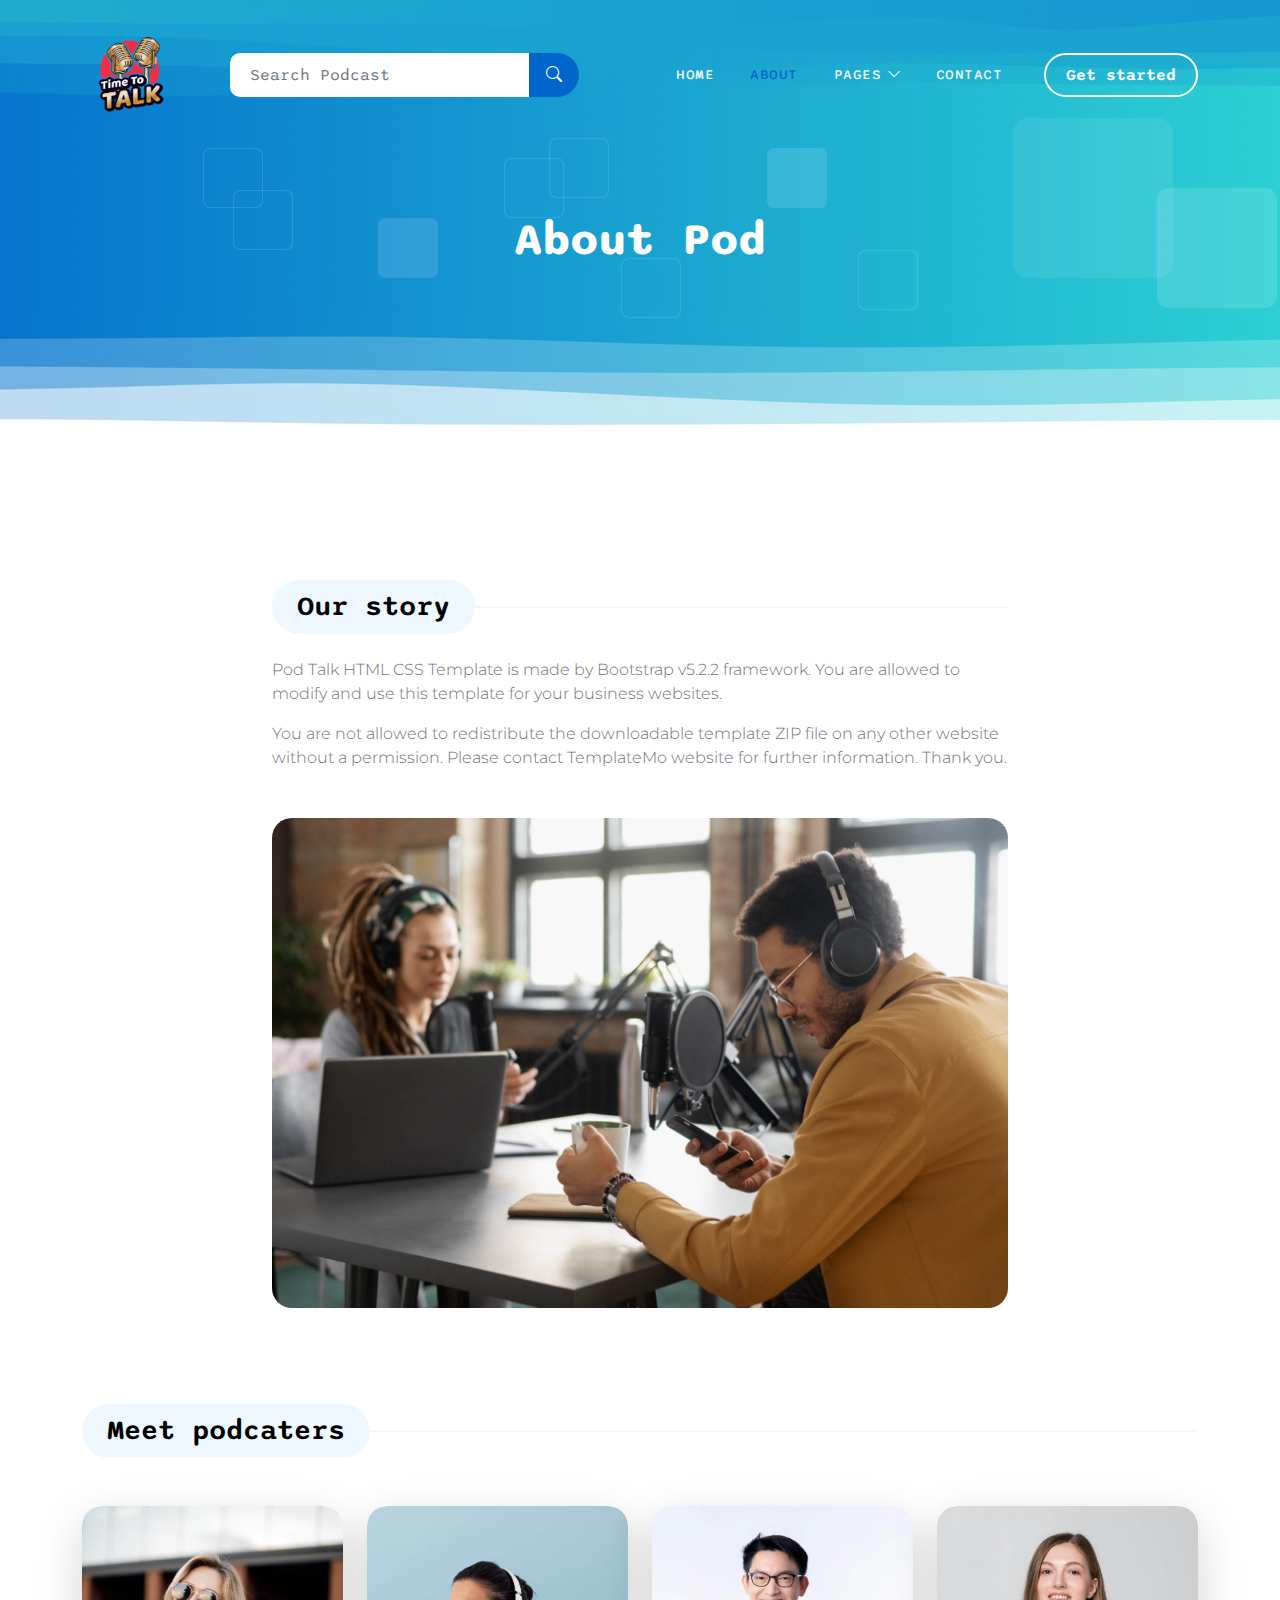
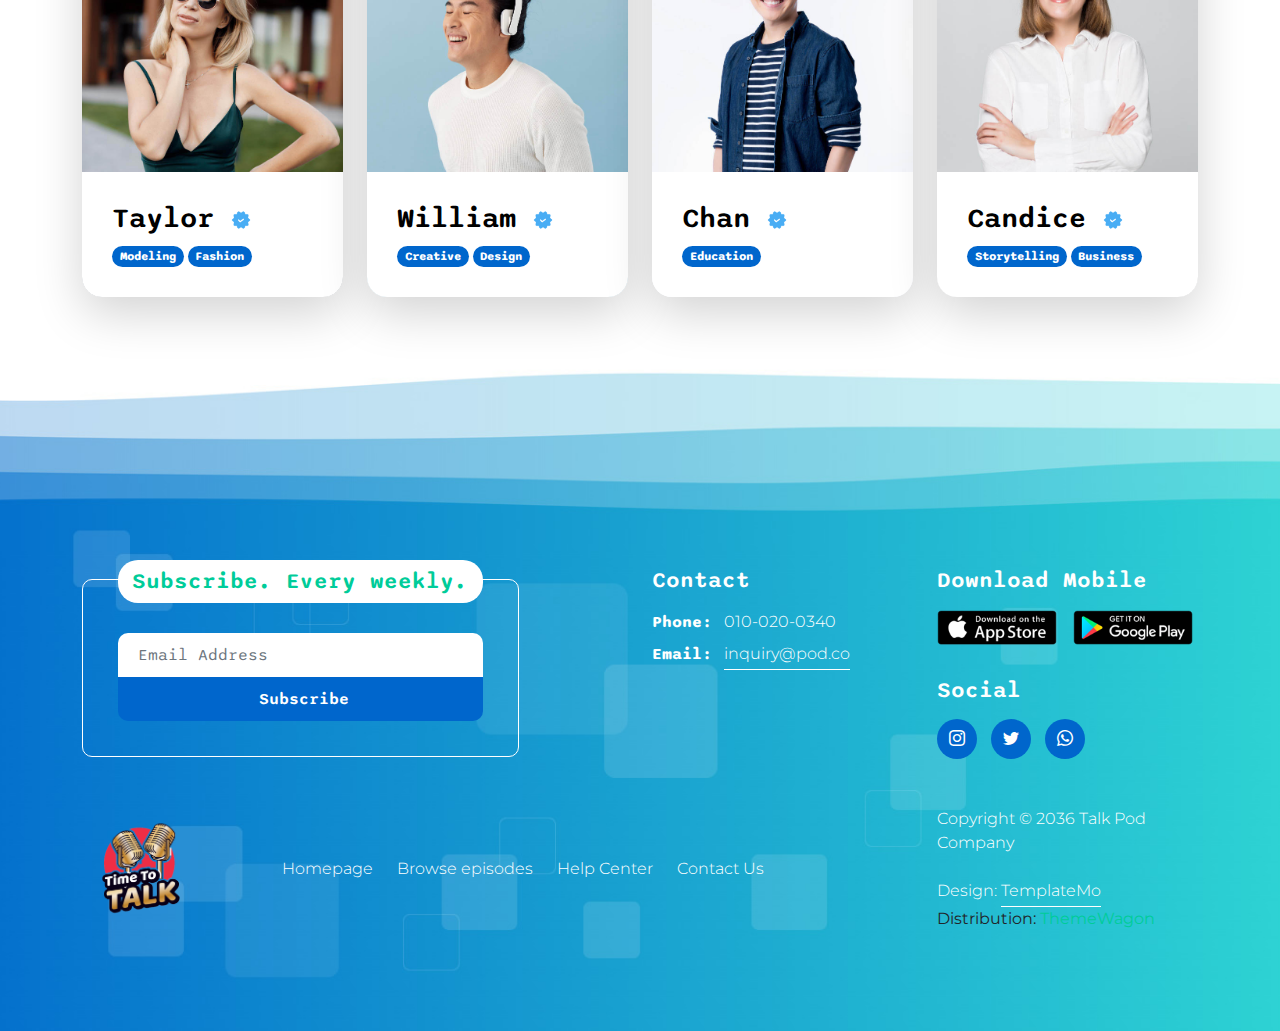
==== about.html @ e6b07812 "carpetas" ====
<!doctype html>
<html lang="en">

<head>
    <meta charset="utf-8">
    <meta name="viewport" content="width=device-width, initial-scale=1">

    <meta name="description" content="">
    <meta name="author" content="">

    <title>Pod Talk - About Page</title>

    <!-- CSS FILES -->
    <link rel="preconnect" href="https://fonts.googleapis.com">

    <link rel="preconnect" href="https://fonts.gstatic.com" crossorigin>

    <link
        href="https://fonts.googleapis.com/css2?family=Montserrat:wght@300;400&family=Sono:wght@200;300;400;500;700&display=swap"
        rel="stylesheet">

    <link rel="stylesheet" href="css/bootstrap.min.css">

    <link rel="stylesheet" href="css/bootstrap-icons.css">

    <link rel="stylesheet" href="css/owl.carousel.min.css">

    <link rel="stylesheet" href="css/owl.theme.default.min.css">

    <link href="css/templatemo-pod-talk.css" rel="stylesheet">
    <!--

TemplateMo 584 Pod Talk

https://templatemo.com/tm-584-pod-talk

-->
</head>

<body>

    <main>

        <nav class="navbar navbar-expand-lg">
            <div class="container">
                <a class="navbar-brand me-lg-5 me-0" href="index.html">
                    <img src="images/pod-talk-logo.png" class="logo-image img-fluid" alt="templatemo pod talk">
                </a>

                <form action="#" method="get" class="custom-form search-form flex-fill me-3" role="search">
                    <div class="input-group input-group-lg">
                        <input name="search" type="search" class="form-control" id="search" placeholder="Search Podcast"
                            aria-label="Search">

                        <button type="submit" class="form-control" id="submit">
                            <i class="bi-search"></i>
                        </button>
                    </div>
                </form>

                <button class="navbar-toggler" type="button" data-bs-toggle="collapse" data-bs-target="#navbarNav"
                    aria-controls="navbarNav" aria-expanded="false" aria-label="Toggle navigation">
                    <span class="navbar-toggler-icon"></span>
                </button>

                <div class="collapse navbar-collapse" id="navbarNav">
                    <ul class="navbar-nav ms-lg-auto">
                        <li class="nav-item">
                            <a class="nav-link" href="index.html">Home</a>
                        </li>

                        <li class="nav-item">
                            <a class="nav-link active" href="about.html">About</a>
                        </li>

                        <li class="nav-item dropdown">
                            <a class="nav-link dropdown-toggle" href="#" id="navbarLightDropdownMenuLink" role="button"
                                data-bs-toggle="dropdown" aria-expanded="false">Pages</a>

                            <ul class="dropdown-menu dropdown-menu-light" aria-labelledby="navbarLightDropdownMenuLink">
                                <li><a class="dropdown-item" href="listing-page.html">Listing Page</a></li>

                                <li><a class="dropdown-item" href="detail-page.html">Detail Page</a></li>
                            </ul>
                        </li>

                        <li class="nav-item">
                            <a class="nav-link" href="contact.html">Contact</a>
                        </li>
                    </ul>

                    <div class="ms-4">
                        <a href="#section_2" class="btn custom-btn custom-border-btn smoothscroll">Get started</a>
                    </div>
                </div>
            </div>
        </nav>


        <header class="site-header d-flex flex-column justify-content-center align-items-center">
            <div class="container">
                <div class="row">

                    <div class="col-lg-12 col-12 text-center">

                        <h2 class="mb-0">About Pod</h2>
                    </div>

                </div>
            </div>
        </header>


        <section class="about-section section-padding" id="section_2">
            <div class="container">
                <div class="row">

                    <div class="col-lg-8 col-12 mx-auto">
                        <div class="pb-5 mb-5">
                            <div class="section-title-wrap mb-4">
                                <h4 class="section-title">Our story</h4>
                            </div>

                            <p>Pod Talk HTML CSS Template is made by Bootstrap v5.2.2 framework. You are allowed to
                                modify and use this template for your business websites.</p>

                            <p>You are not allowed to redistribute the downloadable template ZIP file on any other
                                website without a permission. Please contact TemplateMo website for further information.
                                Thank you.</p>

                            <img src="images/medium-shot-young-people-recording-podcast.jpg"
                                class="about-image mt-5 img-fluid" alt="">
                        </div>
                    </div>

                    <div class="col-lg-12 col-12">
                        <div class="section-title-wrap mb-5">
                            <h4 class="section-title">Meet podcaters</h4>
                        </div>
                    </div>

                    <div class="col-lg-3 col-md-6 col-12 mb-4 mb-lg-0">
                        <div class="team-thumb bg-white shadow-lg">
                            <img src="images/profile/cute-smiling-woman-outdoor-portrait.jpg"
                                class="about-image img-fluid" alt="">

                            <div class="team-info">
                                <h4 class="mb-2">
                                    Taylor
                                    <img src="images/verified.png" class="verified-image img-fluid" alt="">
                                </h4>

                                <span class="badge">Modeling</span>

                                <span class="badge">Fashion</span>
                            </div>

                            <div class="social-share">
                                <ul class="social-icon">
                                    <li class="social-icon-item">
                                        <a href="#" class="social-icon-link bi-twitter"></a>
                                    </li>

                                    <li class="social-icon-item">
                                        <a href="#" class="social-icon-link bi-facebook"></a>
                                    </li>

                                    <li class="social-icon-item">
                                        <a href="#" class="social-icon-link bi-pinterest"></a>
                                    </li>
                                </ul>
                            </div>
                        </div>
                    </div>

                    <div class="col-lg-3 col-md-6 col-12 mb-4 mb-lg-0">
                        <div class="team-thumb bg-white shadow-lg">
                            <img src="images/profile/handsome-asian-man-listening-music-through-headphones.jpg"
                                class="about-image img-fluid" alt="">

                            <div class="team-info">
                                <h4 class="mb-2">
                                    William
                                    <img src="images/verified.png" class="verified-image img-fluid" alt="">
                                </h4>

                                <span class="badge">Creative</span>

                                <span class="badge">Design</span>
                            </div>

                            <div class="social-share">
                                <ul class="social-icon">
                                    <li class="social-icon-item">
                                        <a href="#" class="social-icon-link bi-twitter"></a>
                                    </li>

                                    <li class="social-icon-item">
                                        <a href="#" class="social-icon-link bi-facebook"></a>
                                    </li>

                                    <li class="social-icon-item">
                                        <a href="#" class="social-icon-link bi-pinterest"></a>
                                    </li>
                                </ul>
                            </div>
                        </div>
                    </div>

                    <div class="col-lg-3 col-md-6 col-12 mb-4 mb-lg-0 mb-md-0">
                        <div class="team-thumb bg-white shadow-lg">
                            <img src="images/profile/smart-attractive-asian-glasses-male-standing-smile-with-freshness-joyful-casual-blue-shirt-portrait-white-background.jpg"
                                class="about-image img-fluid" alt="">

                            <div class="team-info">
                                <h4 class="mb-2">
                                    Chan
                                    <img src="images/verified.png" class="verified-image img-fluid" alt="">
                                </h4>

                                <span class="badge">Education</span>
                            </div>

                            <div class="social-share">
                                <ul class="social-icon">
                                    <li class="social-icon-item">
                                        <a href="#" class="social-icon-link bi-linkedin"></a>
                                    </li>

                                    <li class="social-icon-item">
                                        <a href="#" class="social-icon-link bi-whatsapp"></a>
                                    </li>
                                </ul>
                            </div>
                        </div>
                    </div>

                    <div class="col-lg-3 col-md-6 col-12">
                        <div class="team-thumb bg-white shadow-lg">
                            <img src="images/profile/smiling-business-woman-with-folded-hands-against-white-wall-toothy-smile-crossed-arms.jpg"
                                class="about-image img-fluid" alt="">

                            <div class="team-info">
                                <h4 class="mb-2">
                                    Candice
                                    <img src="images/verified.png" class="verified-image img-fluid" alt="">
                                </h4>

                                <span class="badge">Storytelling</span>

                                <span class="badge">Business</span>
                            </div>

                            <div class="social-share">
                                <ul class="social-icon">
                                    <li class="social-icon-item">
                                        <a href="#" class="social-icon-link bi-twitter"></a>
                                    </li>

                                    <li class="social-icon-item">
                                        <a href="#" class="social-icon-link bi-facebook"></a>
                                    </li>
                                </ul>
                            </div>
                        </div>
                    </div>

                </div>
            </div>
        </section>
    </main>


    <footer class="site-footer">
        <div class="container">
            <div class="row">

                <div class="col-lg-6 col-12 mb-5 mb-lg-0">
                    <div class="subscribe-form-wrap">
                        <h6>Subscribe. Every weekly.</h6>

                        <form class="custom-form subscribe-form" action="#" method="get" role="form">
                            <input type="email" name="subscribe-email" id="subscribe-email" pattern="[^ @]*@[^ @]*"
                                class="form-control" placeholder="Email Address" required="">

                            <div class="col-lg-12 col-12">
                                <button type="submit" class="form-control" id="submit">Subscribe</button>
                            </div>
                        </form>
                    </div>
                </div>

                <div class="col-lg-3 col-md-6 col-12 mb-4 mb-md-0 mb-lg-0">
                    <h6 class="site-footer-title mb-3">Contact</h6>

                    <p class="mb-2"><strong class="d-inline me-2">Phone:</strong> 010-020-0340</p>

                    <p>
                        <strong class="d-inline me-2">Email:</strong>
                        <a href="#">inquiry@pod.co</a>
                    </p>
                </div>

                <div class="col-lg-3 col-md-6 col-12">
                    <h6 class="site-footer-title mb-3">Download Mobile</h6>

                    <div class="site-footer-thumb mb-4 pb-2">
                        <div class="d-flex flex-wrap">
                            <a href="#">
                                <img src="images/app-store.png" class="me-3 mb-2 mb-lg-0 img-fluid" alt="">
                            </a>

                            <a href="#">
                                <img src="images/play-store.png" class="img-fluid" alt="">
                            </a>
                        </div>
                    </div>

                    <h6 class="site-footer-title mb-3">Social</h6>

                    <ul class="social-icon">
                        <li class="social-icon-item">
                            <a href="#" class="social-icon-link bi-instagram"></a>
                        </li>

                        <li class="social-icon-item">
                            <a href="#" class="social-icon-link bi-twitter"></a>
                        </li>

                        <li class="social-icon-item">
                            <a href="#" class="social-icon-link bi-whatsapp"></a>
                        </li>
                    </ul>
                </div>

            </div>
        </div>

        <div class="container pt-5">
            <div class="row align-items-center">

                <div class="col-lg-2 col-md-3 col-12">
                    <a class="navbar-brand" href="index.html">
                        <img src="images/pod-talk-logo.png" class="logo-image img-fluid" alt="templatemo pod talk">
                    </a>
                </div>

                <div class="col-lg-7 col-md-9 col-12">
                    <ul class="site-footer-links">
                        <li class="site-footer-link-item">
                            <a href="#" class="site-footer-link">Homepage</a>
                        </li>

                        <li class="site-footer-link-item">
                            <a href="#" class="site-footer-link">Browse episodes</a>
                        </li>

                        <li class="site-footer-link-item">
                            <a href="#" class="site-footer-link">Help Center</a>
                        </li>

                        <li class="site-footer-link-item">
                            <a href="#" class="site-footer-link">Contact Us</a>
                        </li>
                    </ul>
                </div>

                <div class="col-lg-3 col-12">
                    <p class="copyright-text mb-0">Copyright © 2036 Talk Pod Company
                        <br><br>
                        Design: <a rel="nofollow" href="https://templatemo.com/page/1" target="_parent">TemplateMo</a>
                    </p> Distribution: <a rel="nofollow" href="https://themewagon.com" target="_blank">ThemeWagon</a>
                </div>
            </div>
        </div>
    </footer>


    <!-- JAVASCRIPT FILES -->
    <script src="js/jquery.min.js"></script>
    <script src="js/bootstrap.bundle.min.js"></script>
    <script src="js/owl.carousel.min.js"></script>
    <script src="js/custom.js"></script>

</body>

</html>
---- css/templatemo-pod-talk.css ----
/*

TemplateMo 584 Pod Talk

https://templatemo.com/tm-584-pod-talk

*/



/*---------------------------------------
  CUSTOM PROPERTIES ( VARIABLES )             
-----------------------------------------*/
:root {
  --white-color:                  #ffffff;
  --primary-color:                #00CC99;
  --secondary-color:              #0066CC;
  --section-bg-color:             #f0f8ff;
  --custom-btn-bg-color:          #0066CC;
  --custom-btn-bg-hover-color:    #00CC99;
  --dark-color:                   #000000;
  --p-color:                      #717275;
  --border-color:                 #7fffd4;
  --link-hover-color:             #0066CC;

  --body-font-family:             'Montserrat', sans-serif;
  --title-font-family:            'Sono', sans-serif;

  --h1-font-size:                 58px;
  --h2-font-size:                 46px;
  --h3-font-size:                 32px;
  --h4-font-size:                 28px;
  --h5-font-size:                 24px;
  --h6-font-size:                 22px;
  --p-font-size:                  16px;
  --menu-font-size:               14px;

  --border-radius-large:          100px;
  --border-radius-medium:         20px;
  --border-radius-small:          10px;

  --font-weight-light:            300;
  --font-weight-normal:           400;
  --font-weight-medium:           500;
  --font-weight-semibold:         600;
  --font-weight-bold:             700;
}

body {
  background-color: var(--white-color);
  font-family: var(--body-font-family); 
}


/*---------------------------------------
  TYPOGRAPHY               
-----------------------------------------*/

h2,
h3,
h4,
h5,
h6 {
  color: var(--dark-color);
}

h1,
h2,
h3,
h4,
h5,
h6 {
  font-family: var(--title-font-family); 
  font-weight: var(--font-weight-semibold);
}

h1 {
  font-size: var(--h1-font-size);
  font-weight: var(--font-weight-bold);
}

h2 {
  font-size: var(--h2-font-size);
  font-weight: var(--font-weight-bold);
}

h3 {
  font-size: var(--h3-font-size);
}

h4 {
  font-size: var(--h4-font-size);
}

h5 {
  font-size: var(--h5-font-size);
}

h6 {
  font-size: var(--h6-font-size);
}

p {
  color: var(--p-color);
  font-size: var(--p-font-size);
  font-weight: var(--font-weight-light);
}

ul li {
  color: var(--p-color);
  font-size: var(--p-font-size);
  font-weight: var(--font-weight-light);
}

a, 
button {
  touch-action: manipulation;
  transition: all 0.3s;
}

a {
  display: inline-block;
  color: var(--primary-color);
  text-decoration: none;
}

a:hover {
  color: var(--link-hover-color);
}

b,
strong {
  font-weight: var(--font-weight-bold);
}

::selection {
  background-color: var(--primary-color);
  color: var(--white-color);
}


/*---------------------------------------
  SECTION               
-----------------------------------------*/
.section-title-wrap {
  position: relative;
}

.section-title-wrap::after {
  content: "";
  background: var(--section-bg-color);
  width: 100%;
  height: 2px;
  position: absolute;
  top: 50%;
  left: 50%;
  transform: translate(-50%, -50%);
  pointer-events: none;
}

.section-title {
  background: var(--section-bg-color);
  border-radius: var(--border-radius-large);
  display: inline-block;
  position: relative;
  z-index: 2;
  margin-bottom: 0;
  padding: 10px 25px;
}

.section-padding {
  padding-top: 100px;
  padding-bottom: 100px;
}

main {
  position: relative;
  z-index: 1;
}

.section-bg {
  background-color: var(--section-bg-color);
}

.section-overlay {
  background-color: var(--primary-color);
  position: absolute;
  top: 0;
  left: 0;
  pointer-events: none;
  width: 100%;
  height: 100%;
  opacity: 0.85;
}

.section-overlay + .container {
  position: relative;
}


/*---------------------------------------
  CUSTOM ICON COLOR               
-----------------------------------------*/
.custom-icon {
  color: var(--primary-color);
}


/*---------------------------------------
  CUSTOM BUTTON               
-----------------------------------------*/
.custom-btn {
  background: var(--custom-btn-bg-color);
  border: 2px solid transparent;
  border-radius: var(--border-radius-large);
  color: var(--white-color);
  font-family: var(--title-font-family);
  font-size: var(--p-font-size);
  font-weight: var(--font-weight-semibold);
  line-height: normal;
  transition: all 0.3s;
  padding: 10px 20px;
}

.custom-btn:hover {
  background: var(--custom-btn-bg-hover-color);
  color: var(--white-color);
}

.custom-border-btn {
  background: transparent;
  border: 2px solid var(--custom-btn-bg-color);
  color: var(--custom-btn-bg-color);
}

.custom-border-btn:hover {
  background: var(--custom-btn-bg-color);
  border-color: transparent;
  color: var(--primary-color);
}

.custom-btn-bg-white {
  border-color: var(--white-color);
  color: var(--white-color);
}


/*---------------------------------------
  SITE HEADER              
-----------------------------------------*/
.site-header {
  background-image: url('../images/templatemo-wave-header.jpg'), linear-gradient(#348CD2, #FFFFFF);;
  background-repeat: no-repeat;
  background-size: cover;
  background-position: center;
  min-height: 480px;
  position: relative;
}

.site-header h2 {
  color: var(--white-color);
}


/*---------------------------------------
  NAVIGATION              
-----------------------------------------*/
.navbar {
  background-color: transparent;
  position: absolute;
  top: 0;
  right: 0;
  left: 0;
  z-index: 9;
  padding-top: 20px;
  padding-bottom: 20px;
}

.navbar .navbar-brand,
.navbar .navbar-brand:hover {
  color: var(--white-color);
}

.navbar .logo-image {
  width: 100px;
}

.logo-image {
  width: 120px;
  height: auto;
}

.navbar-brand,
.navbar-brand:hover {
  font-size: var(--h3-font-size);
  font-weight: var(--font-weight-bold);
  display: inline-block;
}

.navbar-brand span {
  font-family: var(--title-font-family);
}

.navbar-nav .nav-link {
  display: inline-block;
  color: var(--section-bg-color);
  font-family: var(--title-font-family); 
  font-size: var(--menu-font-size);
  font-weight: var(--font-weight-medium);
  text-transform: uppercase;
  letter-spacing: 0.5px;
  position: relative;
  padding-top: 15px;
  padding-bottom: 15px;
}

.navbar-expand-lg .navbar-nav .nav-link {
  padding-right: 18px;
  padding-left: 18px;
}

.navbar-nav .nav-link.active, 
.navbar-nav .nav-link:hover {
  color: var(--secondary-color);
}

.navbar .dropdown-menu {
  background: var(--white-color);
  box-shadow: 0 1rem 3rem rgba(0,0,0,.175);
  border: 0;
  display: inherit;
  opacity: 0;
  min-width: 9rem;
  margin-top: 20px;
  padding: 13px 0 10px 0;
  transition: all 0.3s;
  pointer-events: none;
}

.navbar .dropdown-menu::before {
  content: "";
  width: 0;
  height: 0;
  border-left: 20px solid transparent;
  border-right: 20px solid transparent;
  border-bottom: 15px solid var(--white-color);
  position: absolute;
  top: -10px;
  left: 10px;
}

.navbar .dropdown-item {
  display: inline-block;
  color: var(--p-bg-color);
  font-family: var(--title-font-family); 
  font-size: var(--menu-font-size);
  font-weight: var(--font-weight-medium);
  text-transform: uppercase;
  letter-spacing: 0.5px;
  position: relative;
}

.navbar .dropdown-item.active, 
.navbar .dropdown-item:active,
.navbar .dropdown-item:focus, 
.navbar .dropdown-item:hover {
  background: transparent;
  color: var(--secondary-color);
}

.navbar .dropdown-toggle::after {
  content: "\f282";
  display: inline-block;
  font-family: bootstrap-icons !important;
  font-size: var(--menu-font-size);
  font-style: normal;
  font-weight: normal !important;
  font-variant: normal;
  text-transform: none;
  line-height: 1;
  vertical-align: -.125em;
  -webkit-font-smoothing: antialiased;
  -moz-osx-font-smoothing: grayscale;
  position: relative;
  left: 2px;
  border: 0;
}

@media screen and (min-width: 992px) {
  .navbar .dropdown:hover .dropdown-menu {
    opacity: 1;
    margin-top: 0;
    pointer-events: auto;
  }
}

.navbar .custom-border-btn {
  border-color: var(--white-color);
  color: var(--white-color);
}

.navbar .custom-border-btn:hover {
  background: var(--white-color);
  color: var(--secondary-color);
}

.navbar-toggler {
  border: 0;
  padding: 0;
  cursor: pointer;
  margin: 0;
  width: 30px;
  height: 35px;
  outline: none;
}

.navbar-toggler:focus {
  outline: none;
  box-shadow: none;
}

.navbar-toggler[aria-expanded="true"] .navbar-toggler-icon {
  background: transparent;
}

.navbar-toggler[aria-expanded="true"] .navbar-toggler-icon:before,
.navbar-toggler[aria-expanded="true"] .navbar-toggler-icon:after {
  transition: top 300ms 50ms ease, -webkit-transform 300ms 350ms ease;
  transition: top 300ms 50ms ease, transform 300ms 350ms ease;
  transition: top 300ms 50ms ease, transform 300ms 350ms ease, -webkit-transform 300ms 350ms ease;
  top: 0;
}

.navbar-toggler[aria-expanded="true"] .navbar-toggler-icon:before {
  transform: rotate(45deg);
}

.navbar-toggler[aria-expanded="true"] .navbar-toggler-icon:after {
  transform: rotate(-45deg);
}

.navbar-toggler .navbar-toggler-icon {
  background: var(--white-color);
  transition: background 10ms 300ms ease;
  display: block;
  width: 30px;
  height: 2px;
  position: relative;
}

.navbar-toggler .navbar-toggler-icon:before,
.navbar-toggler .navbar-toggler-icon:after {
  transition: top 300ms 350ms ease, -webkit-transform 300ms 50ms ease;
  transition: top 300ms 350ms ease, transform 300ms 50ms ease;
  transition: top 300ms 350ms ease, transform 300ms 50ms ease, -webkit-transform 300ms 50ms ease;
  position: absolute;
  right: 0;
  left: 0;
  background: var(--white-color);
  width: 30px;
  height: 2px;
  content: '';
}

.navbar-toggler .navbar-toggler-icon::before {
  top: -8px;
}

.navbar-toggler .navbar-toggler-icon::after {
  top: 8px;
}


/*---------------------------------------
  CAROUSEL        
-----------------------------------------*/
.hero-section {
  background-image: url('../images/templatemo-wave-banner.jpg'), linear-gradient(#348CD2, #FFFFFF);
  background-repeat: no-repeat;
  background-size: 108% 76%;
  background-position: top;
  padding-top: 200px;
}

.owl-carousel {
  text-align: center;
}

.owl-carousel-image {
  display: block;
}

.owl-carousel .owl-item .owl-carousel-verified-image {
  display: inline-block;
  width: 30px;
  height: auto;
  position: relative;
  right: 5px;
}

.verified-image {
  display: inline-block;
  width: 20px;
  height: auto;
}

.owl-carousel .owl-item {
  opacity: 0.35;
}

.owl-carousel .owl-item.active.center {
  opacity: 1;
}

.owl-carousel-info-wrap {
  border-radius: var(--border-radius-medium);
  position: relative;
  overflow: hidden;
  text-align: left;
}

.owl-carousel-info {
  background-color: var(--section-bg-color);
  box-shadow: 0 1rem 3rem rgba(0,0,0,.175);
  position: absolute;
  bottom: 0;
  right: 0;
  left: 0;
  padding: 30px;
}

.badge {
  background-color: var(--custom-btn-bg-color);
  font-family: var(--title-font-family);
  border-radius: var(--border-radius-large);
  color: var(--white-color);
  padding-bottom: 5px;
}

.owl-carousel-info-wrap .social-share,
.team-thumb .social-share {
  position: absolute;
  right: 0;
  bottom: 0;
}

.owl-carousel-info-wrap .social-icon,
.team-thumb .social-icon {
  opacity: 0;
  transition: all 0.3s ease;
  transform: translateX(0);
  padding-right: 20px;
  padding-left: 20px;
}

.owl-carousel .owl-item.active.center .owl-carousel-info-wrap:hover .social-icon,
.team-thumb:hover .social-icon {
  transform: translateY(-100%);
  opacity: 1;
}

.owl-carousel-info-wrap .social-icon-item,
.owl-carousel-info-wrap .social-icon-link,
.team-thumb .social-icon-item,
.team-thumb .social-icon-link {
  display: block;
  margin-bottom: 10px;
  margin-left: auto;
}

.owl-carousel-info-wrap .social-icon-link {
  margin-top: 5px;
  margin-bottom: 5px;
}

.owl-carousel .owl-dots {
  background-color: var(--white-color);
  box-shadow: 0 1rem 3rem rgba(0,0,0,.175);
  border-radius: var(--border-radius-large);
  display: inline-block;
  margin: auto;
  margin-top: 40px;
  padding: 15px 25px;
  padding-bottom: 7px;
}

.owl-theme .owl-nav.disabled+.owl-dots {
  margin-top: 40px;
}

.owl-theme .owl-dots .owl-dot.active span, 
.owl-theme .owl-dots .owl-dot:hover span {
  background: var(--secondary-color);
}


/*---------------------------------------
  CUSTOM BLOCK              
-----------------------------------------*/
.custom-block {
  border: 2px solid var(--primary-color);
  border-radius: var(--border-radius-medium);
  position: relative;
  overflow: hidden;
  padding: 30px;
  transition: all 0.3s ease;
}

.custom-block:hover {
  background: var(--white-color);
  box-shadow: 0 1rem 3rem rgba(0,0,0,.175);
  border-color: transparent;
  transform: translateY(-3px);
}

.custom-block-info {
  display: block;
  padding: 10px 20px;
  padding-bottom: 0;
}

.custom-block-image-wrap {
  position: relative;
  display: block;
  height: 100%;
}

.custom-block-image-wrap > a {
  display: block;
}

.custom-block-image {
  border-radius: var(--border-radius-medium);
  display: block;
  width: 112px;
  height: 112px;
  object-fit: cover;
}

.custom-block-image-detail-page .custom-block-image {
  width: 100%;
  height: 212px;
}

.custom-block .custom-block-icon {
  position: absolute;
  top: 50%;
  left: 50%;
  transform: translate(-50%, -50%);
}

.custom-block-icon-wrap {
  border-radius: var(--border-radius-medium);
  position: relative;
  overflow: hidden;
}

.custom-block-icon-wrap .section-overlay {
  opacity: 0.25;
}

.custom-block-btn-group {
  position: absolute;
  bottom: 0;
  right: 0;
  left: 0;
  margin: 20px;
}

.custom-block-btn-group .custom-block-icon {
  position: relative;
  top: 0;
  left: 0;
  transform: none;
}

.custom-block-icon {
  background: var(--primary-color);
  border-radius: var(--border-radius-medium);
  font-size: var(--p-font-size);
  color: var(--white-color);
  text-align: center;
  width: 32.5px;
  height: 32.5px;
  line-height: 32.5px;
  transition: all 0.3s;
}

.custom-block-icon:hover {
  background: var(--secondary-color);
  color: var(--white-color);
}

.custom-block .custom-btn {
  font-size: var(--menu-font-size);
  padding: 7px 15px;
}

.custom-block .custom-block-info + div .badge {
  background-color: var(--dark-color);
  color: var(--white-color);
  border-radius: 50px !important;
  font-size: var(--menu-font-size);
  display: flex;
  justify-content: center;
  text-align: center;
  width: 40px;
  height: 40px;
  line-height: 30px;
  margin-top: 5px;
  margin-bottom: 5px;
}

.custom-block .custom-block-info + div .badge:hover {
  background-color: var(--secondary-color);
}

.custom-block-full {
  background-color: var(--section-bg-color);
  border-color: transparent;
}

.custom-block-full:hover {
  border-color: var(--primary-color);
}

.custom-block-full .custom-block-info {
  padding: 20px;
  padding-bottom: 0;
}

.custom-block-full .custom-block-image {
  width: 100%;
  height: 210px;
}

.custom-block-full .social-share {
  position: absolute;
  top: 0;
  right: 0;
  margin: 50px;
}

.custom-block-top small {
  color: var(--p-color);
  font-family: var(--title-font-family);
}

.custom-block-top .badge {
  background-color: var(--secondary-color);
  color: var(--white-color);
  display: inline-block;
  vertical-align: middle;
  height: 26.64px;
  line-height: 20px;
}

.custom-block-bottom a:hover span {
  color: var(--primary-color);
}

.custom-block-bottom a span {
  font-family: var(--title-font-family);
  color: var(--p-color);
  text-transform: uppercase;
  margin-left: 3px;
}

.custom-block-overlay {
  border-color: transparent;
  padding: 0;
}

.custom-block-overlay .custom-block-image {
  margin: auto;
  width: 100%;
  height: 210px;
  transition: all 0.3s;
}

.custom-block-overlay:hover .custom-block-image {
  padding: 15px;
  padding-bottom: 0;
}

.custom-block-overlay-info {
  padding: 15px 20px 20px 20px;
}


/*---------------------------------------
  PROIFLE BLOCK               
-----------------------------------------*/
.profile-block {
  margin-top: 10px;
}

.profile-block-image {
  border-radius: var(--border-radius-large);
  width: 50px;
  height: 50px;
  object-fit: cover;
  margin-right: 10px;
}

.profile-block p strong {
  display: block;
  font-family: var(--title-font-family);
}

.profile-detail-block {
  border: 1px solid #dee2e6;
  border-radius: var(--border-radius-large);
  padding: 25px 35px;
}

.profile-detail-block p {
  margin-bottom: 0;
}


/*---------------------------------------
  ABOUT & TEAM SECTION               
-----------------------------------------*/
.about-image {
  border-radius: var(--border-radius-medium);
  display: block;
}

.team-thumb {
  border-radius: var(--border-radius-medium);
  position: relative;
  overflow: hidden;
}

.team-info {
  background-color: var(--white-color);
  position: absolute;
  bottom: 0;
  right: 0;
  left: 0;
  padding: 30px;
}


/*---------------------------------------
  PAGINATION               
-----------------------------------------*/
.pagination {
  border: 1px solid #dee2e6;
  border-radius: var(--border-radius-large);
  padding: 20px;
}

.page-link {
  border: 0;
  border-radius: var(--border-radius-small);
  color: var(--p-color);
  font-family: var(--title-font-family);
  margin: 0 5px;
  padding: 10px 20px;
}

.page-link:hover,
.page-item:first-child .page-link:hover,
.page-item:last-child .page-link:hover {
  background-color: var(--secondary-color);
  color: var(--white-color);
}

.page-item:first-child .page-link {
  margin-right: 10px;
}

.active>.page-link, .page-link.active {
  background-color: var(--secondary-color);
  border-color: var(--secondary-color);
}


/*---------------------------------------
  CONTACT               
-----------------------------------------*/
.contact-info p strong {
  font-family: var(--title-font-family);
  min-width: 90px;
}

.contact-info p a {
  color: var(--p-color);
  border-bottom: 1px solid;
  padding-bottom: 3px;
}

.contact-info p a:hover {
  color: var(--secondary-color);
}

.google-map {
  border-radius: var(--border-radius-medium);
}

.contact-form .form-floating>textarea {
  border-radius: var(--border-radius-medium);
  height: 150px;
}


/*---------------------------------------
  SUBSCRIBE FORM               
-----------------------------------------*/
.subscribe-form-wrap {
  border: 1px solid var(--white-color);
  border-radius: var(--border-radius-small);
  width: 80%;
  position: relative;
  top: 12px;
  padding: 35px;
}

.subscribe-form-wrap h6 {
  background: var(--white-color);
  border-radius: var(--border-radius-medium);
  color: var(--primary-color);
  text-align: center;
  position: relative;
  bottom: 55px;
  margin-bottom: -25px;
  padding: 8px;
}

.subscribe-form #subscribe-email {
  border: 0;
  border-radius: 10px 10px 0 0;
  margin-bottom: 0;
}

.subscribe-form #submit {
  border-radius: 0 0 10px 10px;
}


/*---------------------------------------
  CUSTOM FORM               
-----------------------------------------*/
.custom-form .form-control {
  border-radius: var(--border-radius-small);
  color: var(--p-color);
  font-family: var(--title-font-family);
  font-size: var(--p-font-size);
  margin-bottom: 24px;
  padding-top: 10px;
  padding-bottom: 10px;
  padding-left: 20px;
  outline: none;
}

.form-floating>label {
  padding-left: 20px;
}

.custom-form button[type="submit"] {
  background: var(--custom-btn-bg-color);
  border: none;
  border-radius: var(--border-radius-large);
  color: var(--white-color);
  font-family: var(--title-font-family);
  font-size: var(--p-font-size);
  font-weight: var(--font-weight-semibold);
  transition: all 0.3s;
  margin-bottom: 0;
}

.custom-form button[type="submit"]:hover,
.custom-form button[type="submit"]:focus {
  background: var(--custom-btn-bg-hover-color);
  border-color: transparent;
}


/*---------------------------------------
  SEARCH FORM               
-----------------------------------------*/
.search-form .form-control {
  border: 0;
  margin-bottom: 0;
}

.search-form button[type="submit"] {
  background: var(--secondary-color);
  border-color: var(--secondary-color);
  max-width: 50px;
  height: 100%;
  padding-left: 15px;
}

.search-form button[type="submit"]:hover {
  background: var(--primary-color);
}


/*---------------------------------------
  SITE FOOTER              
-----------------------------------------*/
.site-footer {
  background-image: url('../images/templatemo-wave-footer.jpg'), linear-gradient(#FFFFFF, #348CD2);
  background-repeat: no-repeat;
  background-size: cover;
  background-position: center;
  margin-top: -80px;
  padding-top: 100px;
  padding-bottom: 150px;
}

.site-footer > .container {
  position: relative;
  top: 50px;
  padding-top: 100px;
}

.site-footer-title,
.site-footer p {
  color: var(--white-color);
}

.site-footer p strong {
  font-family: var(--title-font-family);
}

.site-footer p a {
  color: var(--white-color);
  border-bottom: 1px solid;
  padding-bottom: 3px;
}

.site-footer p a:hover {
  color: var(--secondary-color);
}

.site-footer-thumb a img {
  display: block;
  width: 120px;
  min-width: 120px;
  height: auto;
}

.site-footer-links {
  margin-bottom: 0;
  padding-left: 0;
}

.site-footer-link-item {
  display: inline-block;
  list-style: none;
  margin-right: 10px;
  margin-left: 10px;
}

.site-footer-link {
  color: var(--white-color);
  font-size: var(--p-font-size);
  line-height: inherit;
}


/*---------------------------------------
  SOCIAL ICON               
-----------------------------------------*/
.social-icon {
  margin: 0;
  padding: 0;
}

.social-icon-item {
  list-style: none;
  display: inline-block;
  vertical-align: top;
}

.social-icon-link {
  background: var(--secondary-color);
  border-radius: var(--border-radius-large);
  color: var(--white-color);
  font-size: var(--p-font-size);
  display: block;
  margin-right: 10px;
  text-align: center;
  width: 40px;
  height: 40px;
  line-height: 40px;
  transition: background 0.2s, color 0.2s;
}

.social-icon-link:hover {
  background: var(--primary-color);
  color: var(--white-color);
}


/*---------------------------------------
  RESPONSIVE STYLES               
-----------------------------------------*/
@media screen and (min-width: 2160px) {
	.hero-section {
	  background-size: 100% 90%;
	  /* T o o p l a t e . c o m   C u s t o m i z e d */
	}
}


@media screen and (min-width: 1600px) {
  .site-footer {
    padding-top: 250px;
  }
}

@media screen and (max-width: 1240px) {
	.hero-section {
	  background-size: 116%;
	  /* T o o p l a t e . c o m   C u s t o m i z e d */
	}
}

@media screen and (max-width: 991px) {
  h1 {
    font-size: 48px;
  }

  h2 {
    font-size: 36px;
  }

  h3 {
    font-size: 32px;
  }

  h4 {
    font-size: 28px;
  }

  h5 {
    font-size: 20px;
  }

  h6 {
    font-size: 18px;
  }
  
  .hero-section {
	  background-size: 160% 66%; 
	  /* T o o p l a t e . c o m   C u s t o m i z e d */
	}

  .section-padding {
    padding-top: 50px;
    padding-bottom: 50px;
  }

  .navbar-nav {
    background-color: var(--primary-color);
    border-radius: var(--border-radius-medium);
    padding: 30px;
  }

  .navbar-nav .nav-link {
    padding: 5px 0;
  }

  .navbar-nav .dropdown-menu {
    position: relative;
    left: 10px;
    opacity: 1;
    pointer-events: auto;
    max-width: 155px;
    margin-top: 10px;
    margin-bottom: 15px;
  }

  .navbar-expand-lg .navbar-nav {
    padding-bottom: 20px;
  }

  .nav-tabs .nav-link:first-child {
    margin-right: 5px;
  }

  .nav-tabs .nav-link {
    font-size: var(--copyright-font-size);
    padding: 10px;
  }

  .copyright-text {
    text-align: center;
  }

  .site-footer {
    margin-top: -200px;
    padding-top: 200px;
    padding-bottom: 100px;
  }
}

@media screen and (max-width: 540px) {
	.hero-section {
  		background-size: 180% 65%;
		/* T o o p l a t e . c o m   C u s t o m i z e d */
	}

  .custom-block .custom-block-top {
    flex-direction: column;
  }

  .custom-block .custom-block-top small:last-child {
    margin-top: 10px;
    margin-bottom: 10px;
  }
}

@media screen and (max-width: 480px) {
  h1 {
    font-size: 36px;
  }

  h2 {
    font-size: 28px;
  }

  h3 {
    font-size: 26px;
  }

  h4 {
    font-size: 22px;
  }

  h5 {
    font-size: 20px;
  }
}

@media screen and (max-width: 414px) {
  .search-form {
    max-width: 200px;
  }

}
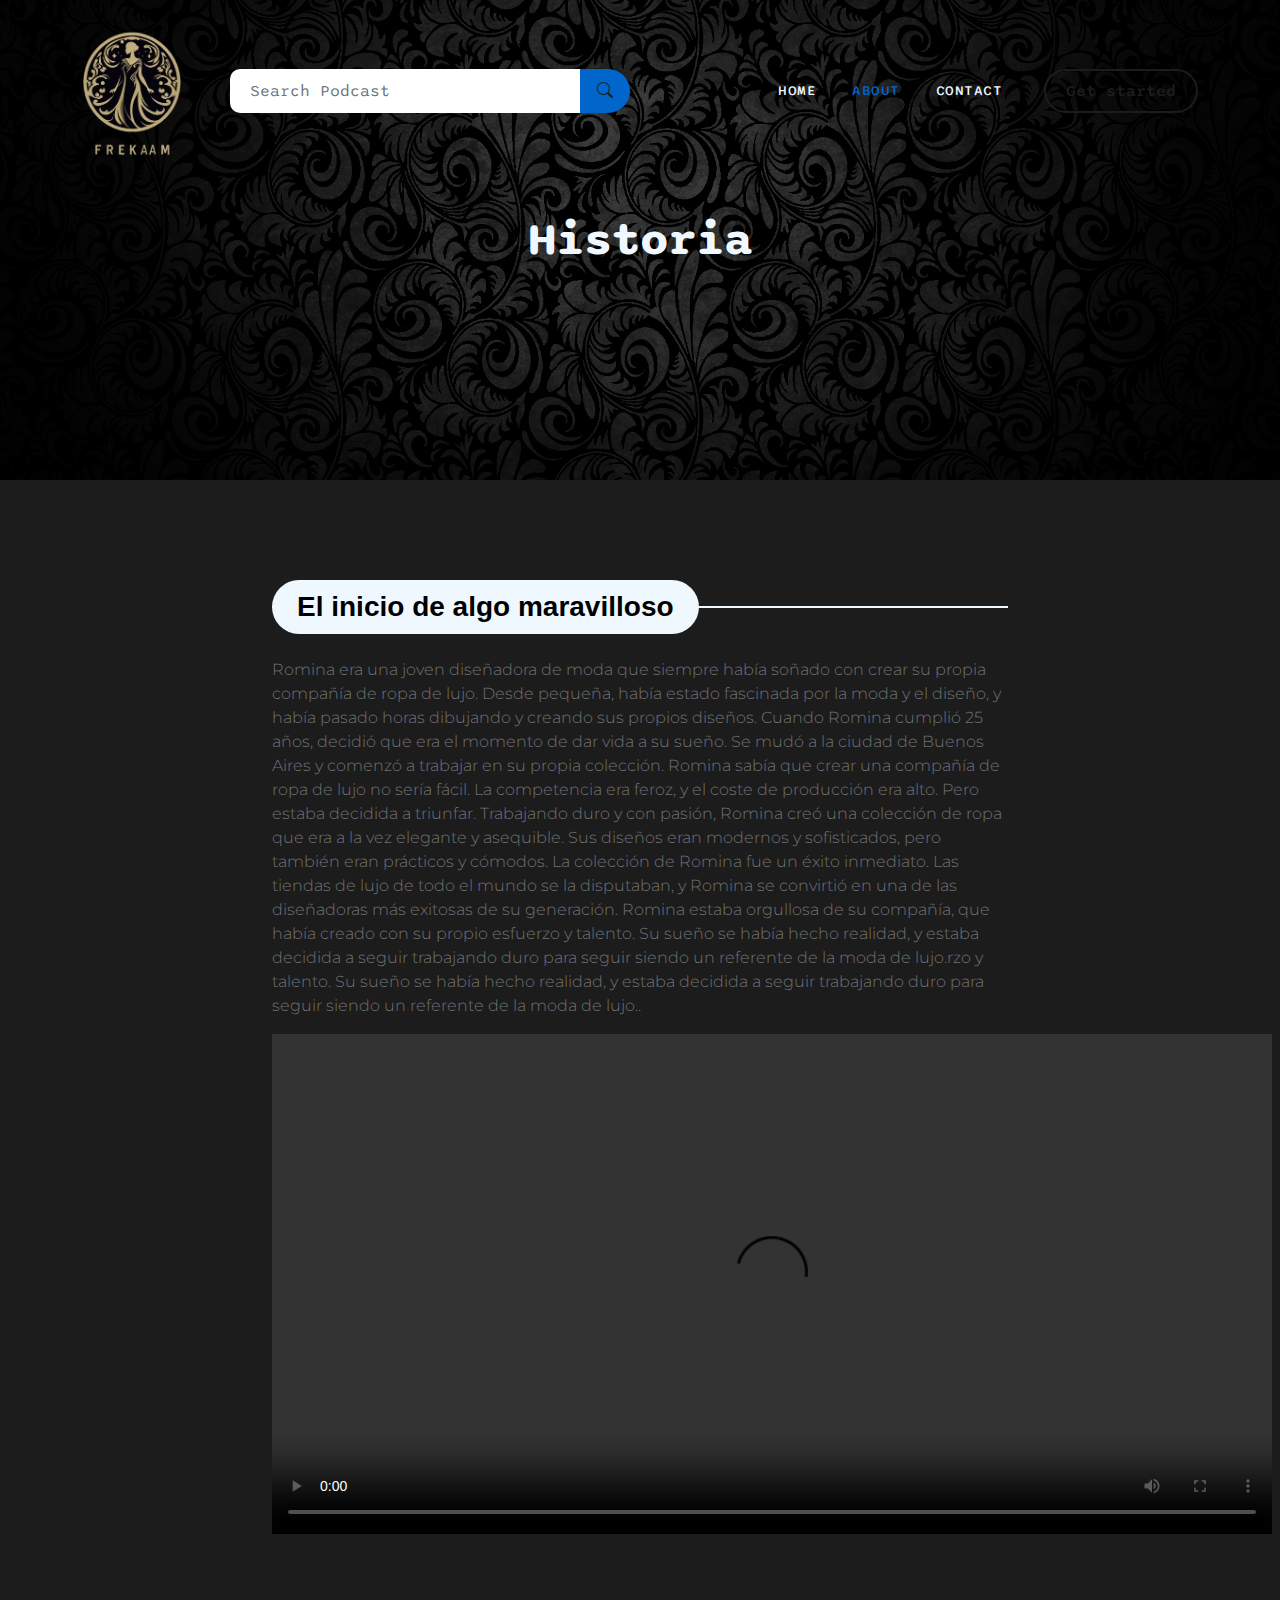
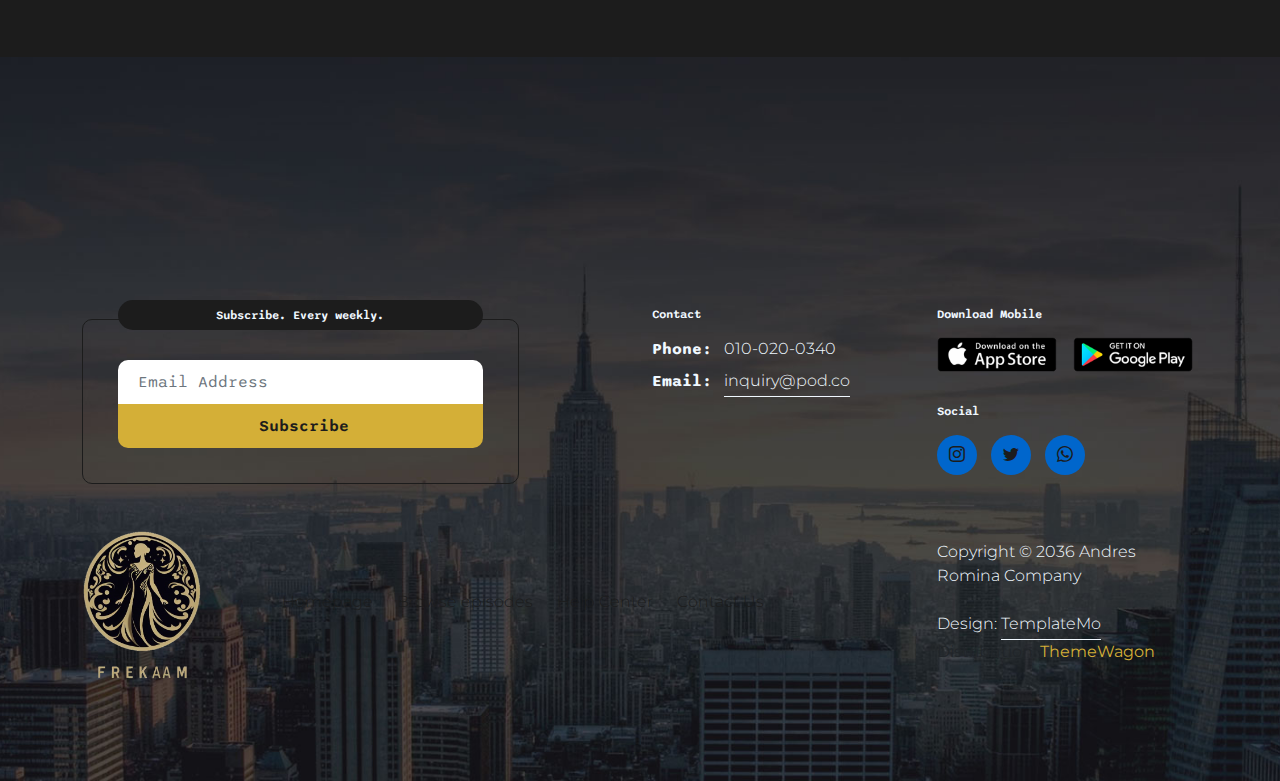
==== commit b65a089e: "cambios varios" ====
--- a/about.html
+++ b/about.html
@@ -72,7 +72,7 @@
                         <li class="nav-item">
                             <a class="nav-link active" href="about.html">About</a>
                         </li>
-
+                        <!--
                         <li class="nav-item dropdown">
                             <a class="nav-link dropdown-toggle" href="#" id="navbarLightDropdownMenuLink" role="button"
                                 data-bs-toggle="dropdown" aria-expanded="false">Pages</a>
@@ -83,7 +83,7 @@
                                 <li><a class="dropdown-item" href="detail-page.html">Detail Page</a></li>
                             </ul>
                         </li>
-
+                    -->
                         <li class="nav-item">
                             <a class="nav-link" href="contact.html">Contact</a>
                         </li>
@@ -103,7 +103,7 @@
 
                     <div class="col-lg-12 col-12 text-center">
 
-                        <h2 class="mb-0">About Pod</h2>
+                        <h2 class="mb-0">Historia</h2>
                     </div>
 
                 </div>
@@ -118,21 +118,31 @@
                     <div class="col-lg-8 col-12 mx-auto">
                         <div class="pb-5 mb-5">
                             <div class="section-title-wrap mb-4">
-                                <h4 class="section-title">Our story</h4>
-                            </div>
-
-                            <p>Pod Talk HTML CSS Template is made by Bootstrap v5.2.2 framework. You are allowed to
-                                modify and use this template for your business websites.</p>
-
-                            <p>You are not allowed to redistribute the downloadable template ZIP file on any other
-                                website without a permission. Please contact TemplateMo website for further information.
-                                Thank you.</p>
-
-                            <img src="images/medium-shot-young-people-recording-podcast.jpg"
-                                class="about-image mt-5 img-fluid" alt="">
-                        </div>
-                    </div>
-
+                                <h4 class="section-title">El inicio de algo maravilloso</h4>
+                            </div>
+
+                            <p>Romina era una joven diseñadora de moda que siempre había soñado con crear su propia compañía de ropa de lujo. Desde pequeña, había estado fascinada por la moda y el diseño, y había pasado horas dibujando y creando sus propios diseños.
+
+                                Cuando Romina cumplió 25 años, decidió que era el momento de dar vida a su sueño. Se mudó a la ciudad de Buenos Aires y comenzó a trabajar en su propia colección.
+                                
+                                Romina sabía que crear una compañía de ropa de lujo no sería fácil. La competencia era feroz, y el coste de producción era alto. Pero estaba decidida a triunfar.
+                                
+                                Trabajando duro y con pasión, Romina creó una colección de ropa que era a la vez elegante y asequible. Sus diseños eran modernos y sofisticados, pero también eran prácticos y cómodos.
+                                
+                                La colección de Romina fue un éxito inmediato. Las tiendas de lujo de todo el mundo se la disputaban, y Romina se convirtió en una de las diseñadoras más exitosas de su generación.
+                                
+                                Romina estaba orgullosa de su compañía, que había creado con su propio esfuerzo y talento. Su sueño se había hecho realidad, y estaba decidida a seguir trabajando duro para seguir siendo un referente de la moda de lujo.rzo y talento. Su sueño se había hecho realidad, y estaba decidida a seguir trabajando duro para seguir siendo un referente de la moda de lujo..</p>
+
+                           
+
+
+                                <video width="1000" height="500" controls>
+                                    <source src="images\RPReplay_Final1699144948.mov" type="video/mp4">
+                                    Your browser does not support the video tag.
+                                  </video>     
+                        </div>
+                    </div>
+                    <!--
                     <div class="col-lg-12 col-12">
                         <div class="section-title-wrap mb-5">
                             <h4 class="section-title">Meet podcaters</h4>
@@ -206,7 +216,7 @@
                             </div>
                         </div>
                     </div>
-
+                    
                     <div class="col-lg-3 col-md-6 col-12 mb-4 mb-lg-0 mb-md-0">
                         <div class="team-thumb bg-white shadow-lg">
                             <img src="images/profile/smart-attractive-asian-glasses-male-standing-smile-with-freshness-joyful-casual-blue-shirt-portrait-white-background.jpg"
@@ -234,7 +244,7 @@
                             </div>
                         </div>
                     </div>
-
+                    
                     <div class="col-lg-3 col-md-6 col-12">
                         <div class="team-thumb bg-white shadow-lg">
                             <img src="images/profile/smiling-business-woman-with-folded-hands-against-white-wall-toothy-smile-crossed-arms.jpg"
@@ -264,10 +274,11 @@
                             </div>
                         </div>
                     </div>
-
+                    -->
                 </div>
             </div>
         </section>
+
     </main>
 
 
@@ -366,7 +377,7 @@
                 </div>
 
                 <div class="col-lg-3 col-12">
-                    <p class="copyright-text mb-0">Copyright © 2036 Talk Pod Company
+                    <p class="copyright-text mb-0">Copyright © 2036 Andres Romina Company
                         <br><br>
                         Design: <a rel="nofollow" href="https://templatemo.com/page/1" target="_parent">TemplateMo</a>
                     </p> Distribution: <a rel="nofollow" href="https://themewagon.com" target="_blank">ThemeWagon</a>
--- a/css/templatemo-pod-talk.css
+++ b/css/templatemo-pod-talk.css
@@ -11,16 +11,17 @@
 /*---------------------------------------
   CUSTOM PROPERTIES ( VARIABLES )             
 -----------------------------------------*/
+
 :root {
-  --white-color:                  #ffffff;
-  --primary-color:                #00CC99;
+  --white-color:                  #1c1c1c;
+  --primary-color:                #f0f8ff;
   --secondary-color:              #0066CC;
   --section-bg-color:             #f0f8ff;
-  --custom-btn-bg-color:          #0066CC;
+  --custom-btn-bg-color:          #D4AF37;
   --custom-btn-bg-hover-color:    #00CC99;
   --dark-color:                   #000000;
   --p-color:                      #717275;
-  --border-color:                 #7fffd4;
+  --border-color:                 #f0f8ff;
   --link-hover-color:             #0066CC;
 
   --body-font-family:             'Montserrat', sans-serif;
@@ -31,7 +32,7 @@
   --h3-font-size:                 32px;
   --h4-font-size:                 28px;
   --h5-font-size:                 24px;
-  --h6-font-size:                 22px;
+  --h6-font-size:                 12px;
   --p-font-size:                  16px;
   --menu-font-size:               14px;
 
@@ -90,6 +91,9 @@
 
 h4 {
   font-size: var(--h4-font-size);
+  font-family: 'Montserrat Alternates', sans-serif;
+font-family: 'Oswald', sans-serif;
+
 }
 
 h5 {
@@ -120,7 +124,7 @@
 
 a {
   display: inline-block;
-  color: var(--primary-color);
+  color: #D4AF37;
   text-decoration: none;
 }
 
@@ -258,7 +262,7 @@
 }
 
 .site-header h2 {
-  color: var(--white-color);
+  color: #f0f8ff;
 }
 
 
@@ -487,7 +491,7 @@
 }
 
 .owl-carousel-image {
-  display: block;
+  display:block;
 }
 
 .owl-carousel .owl-item .owl-carousel-verified-image {
@@ -518,6 +522,8 @@
   overflow: hidden;
   text-align: left;
 }
+
+/*información */
 
 .owl-carousel-info {
   background-color: var(--section-bg-color);
@@ -526,7 +532,7 @@
   bottom: 0;
   right: 0;
   left: 0;
-  padding: 30px;
+  padding: 10px;
 }
 
 .badge {
@@ -1020,7 +1026,7 @@
 
 .site-footer-title,
 .site-footer p {
-  color: var(--white-color);
+  color: #f0f8ff;
 }
 
 .site-footer p strong {
@@ -1028,7 +1034,7 @@
 }
 
 .site-footer p a {
-  color: var(--white-color);
+  color: #f0f8ff;
   border-bottom: 1px solid;
   padding-bottom: 3px;
 }
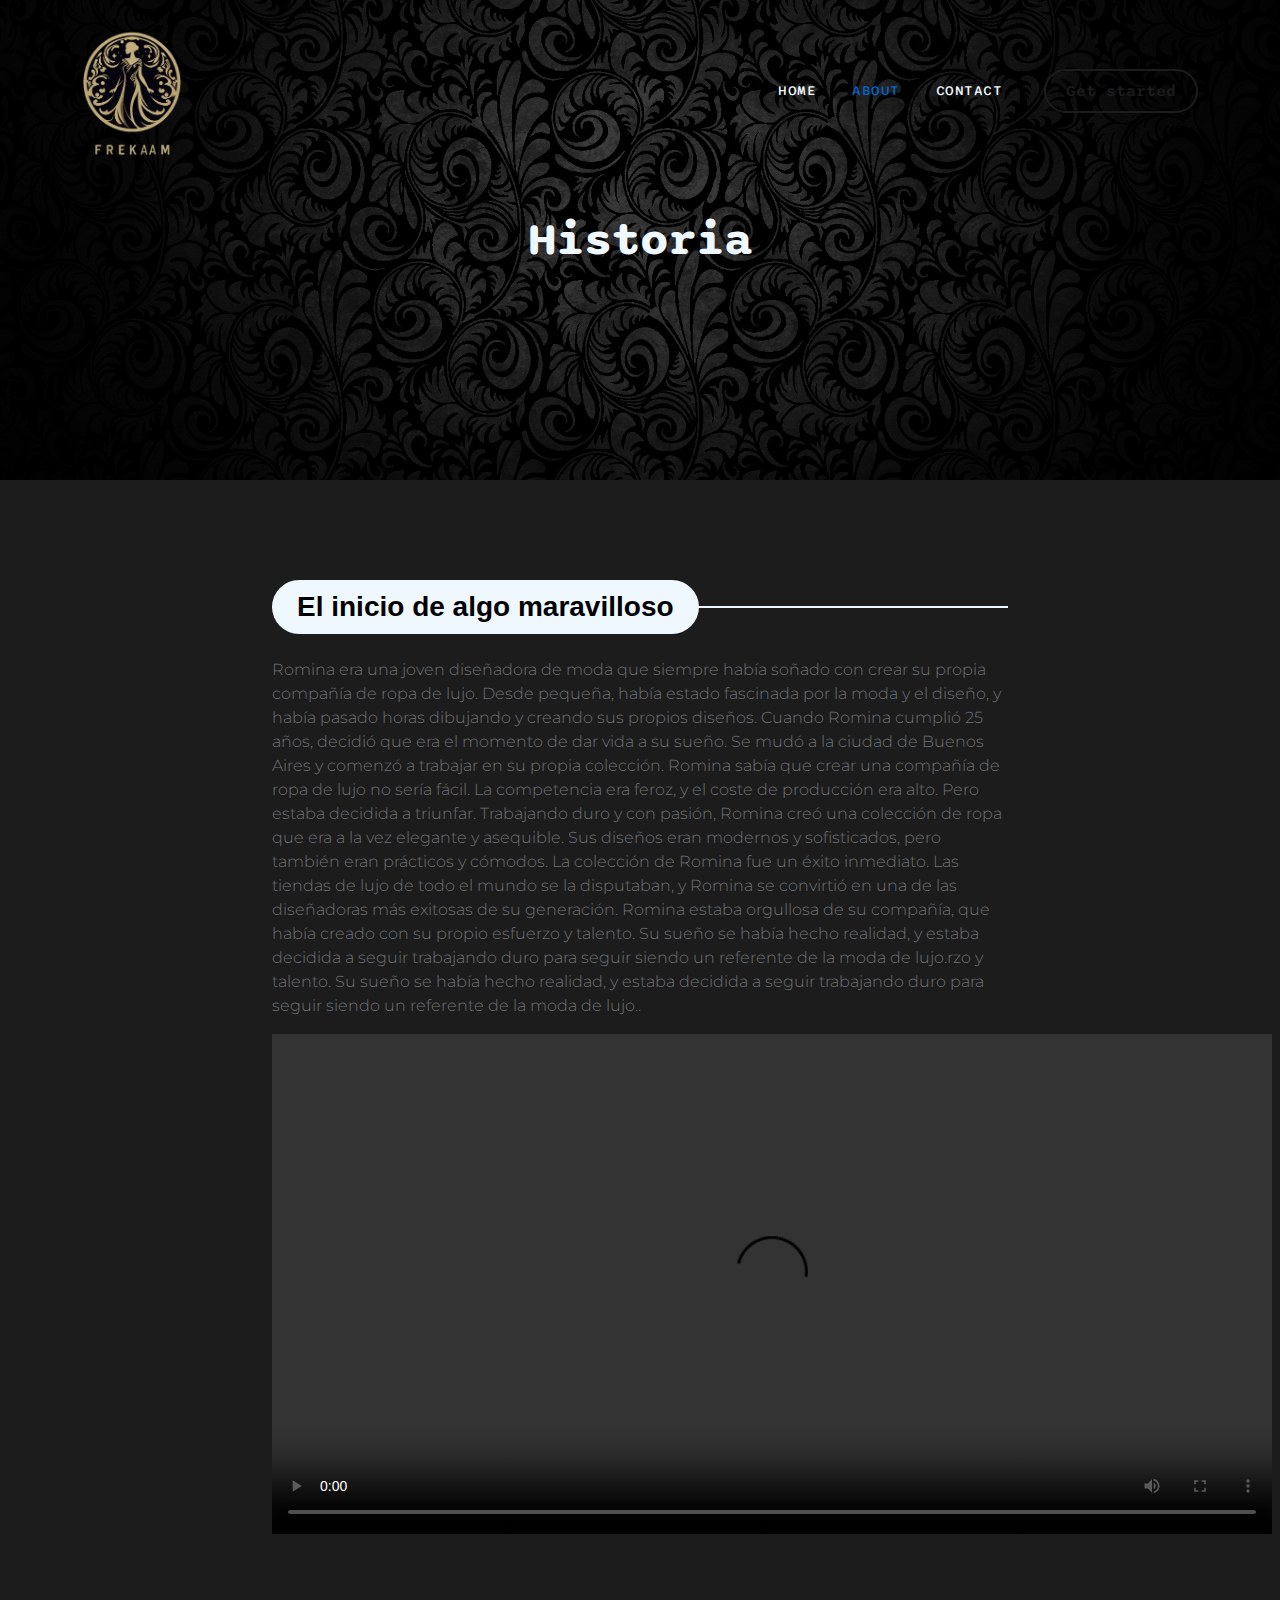
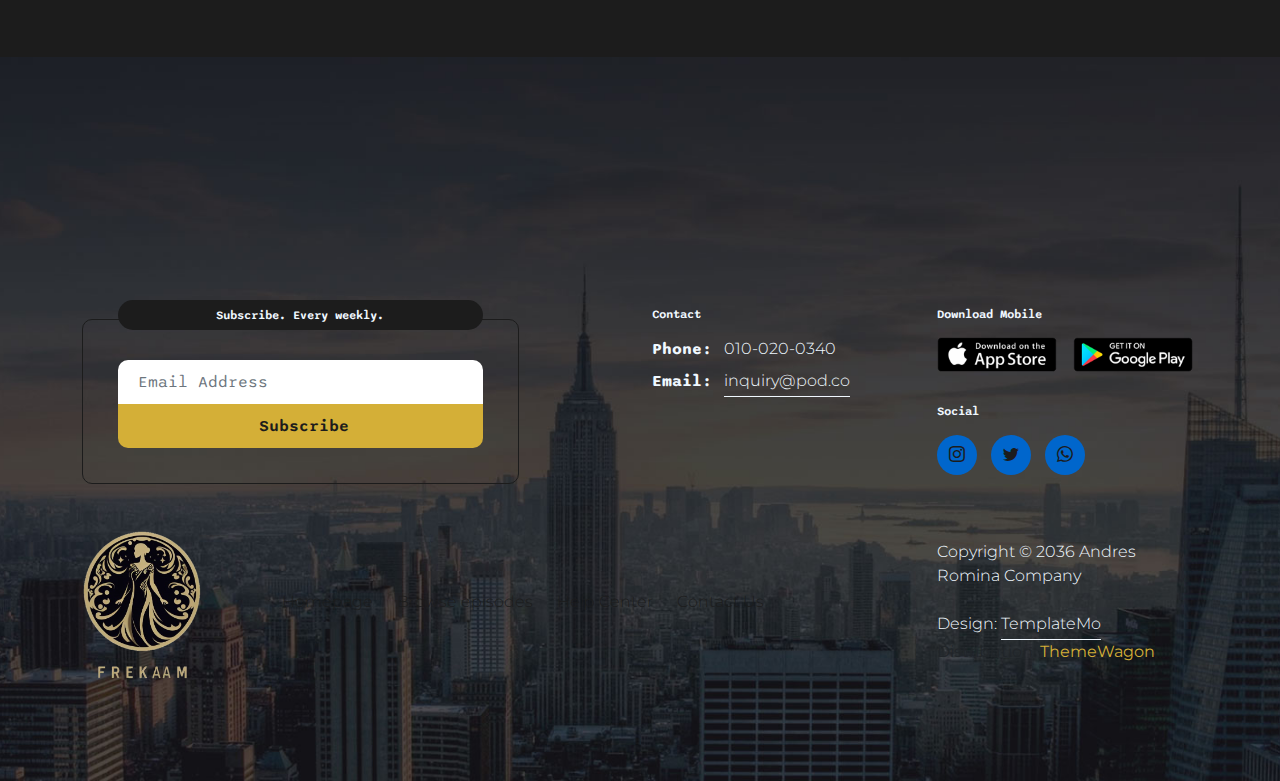
==== commit f9b21ac9: "cmb" ====
--- a/about.html
+++ b/about.html
@@ -46,7 +46,7 @@
                 <a class="navbar-brand me-lg-5 me-0" href="index.html">
                     <img src="images/pod-talk-logo.png" class="logo-image img-fluid" alt="templatemo pod talk">
                 </a>
-
+<!--
                 <form action="#" method="get" class="custom-form search-form flex-fill me-3" role="search">
                     <div class="input-group input-group-lg">
                         <input name="search" type="search" class="form-control" id="search" placeholder="Search Podcast"
@@ -62,7 +62,7 @@
                     aria-controls="navbarNav" aria-expanded="false" aria-label="Toggle navigation">
                     <span class="navbar-toggler-icon"></span>
                 </button>
-
+            -->
                 <div class="collapse navbar-collapse" id="navbarNav">
                     <ul class="navbar-nav ms-lg-auto">
                         <li class="nav-item">
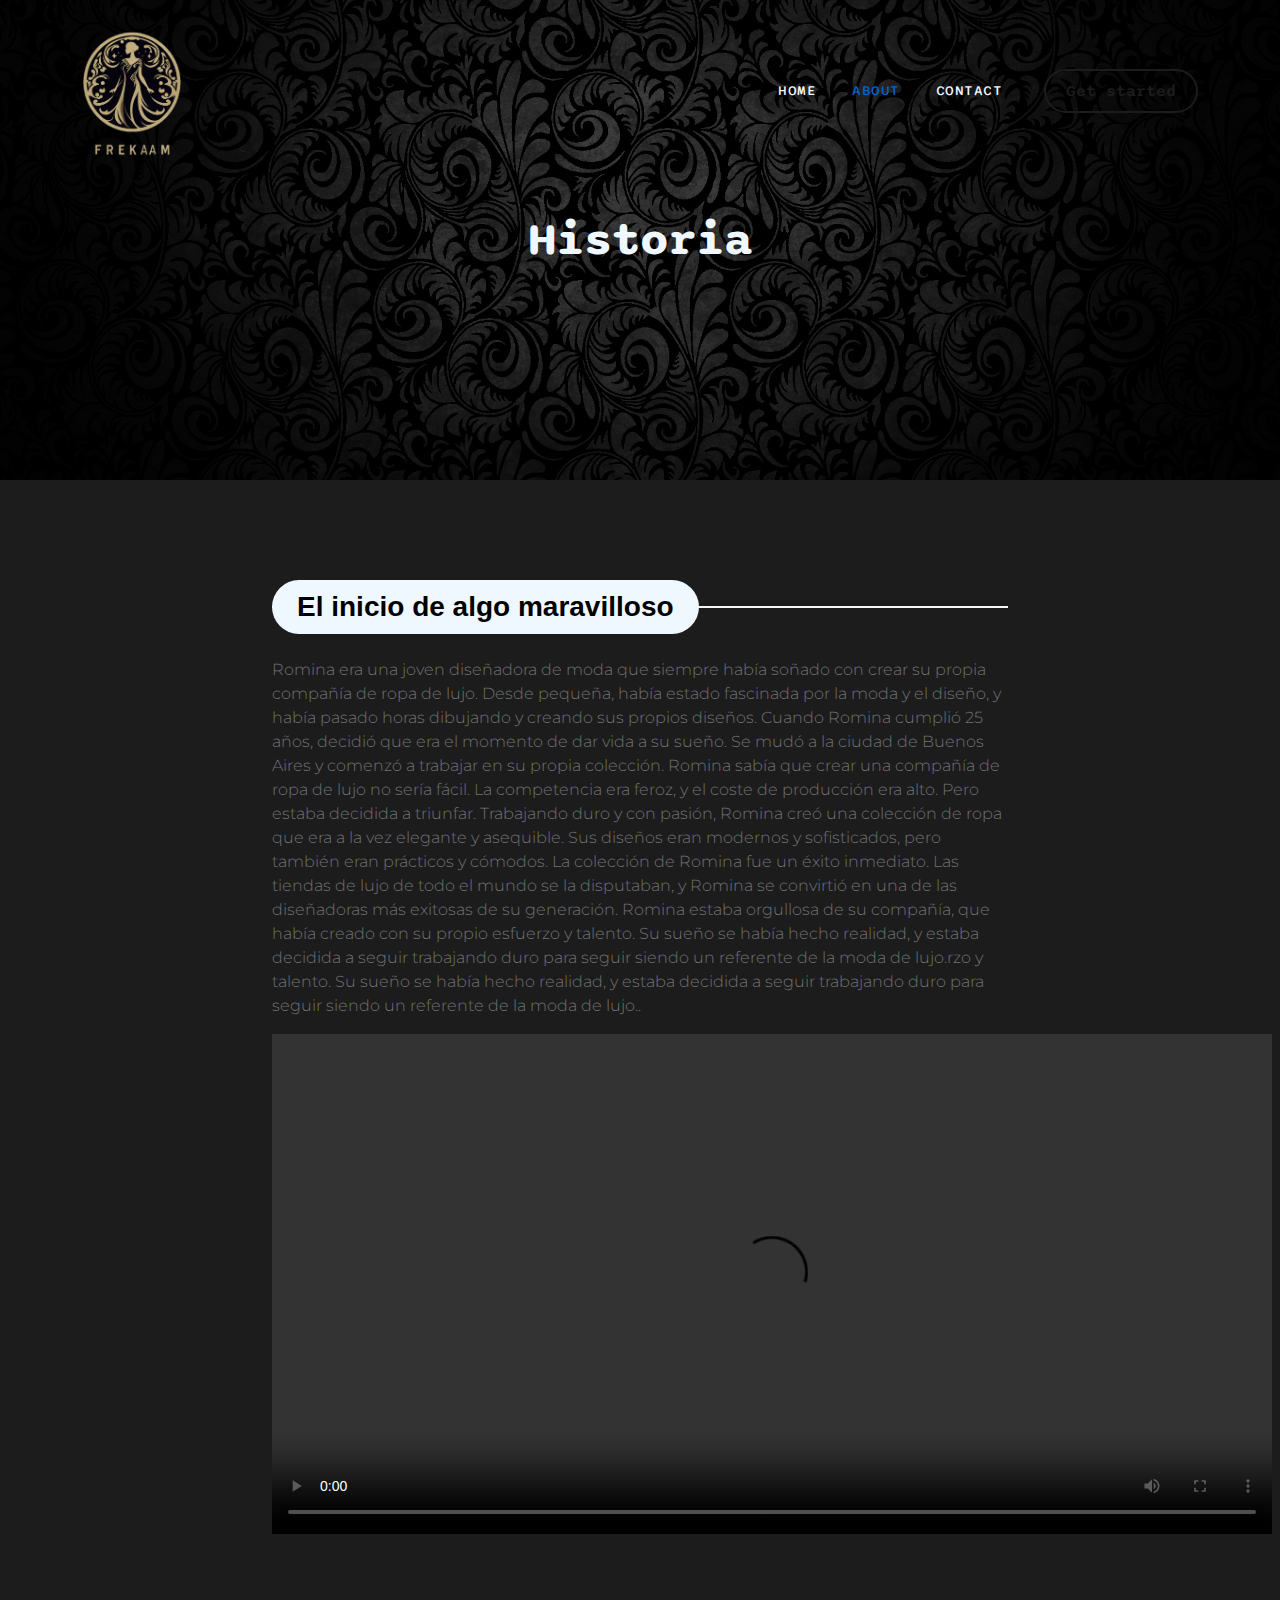
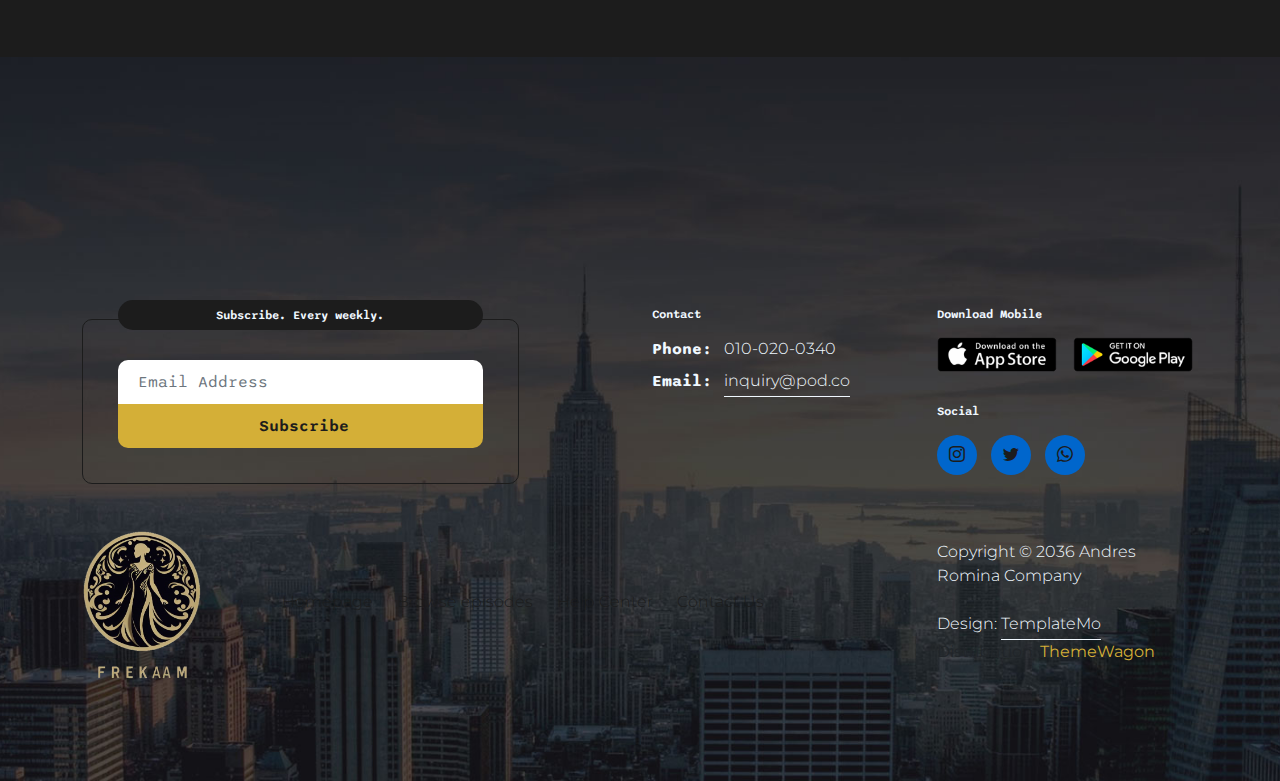
==== commit 9a9a3e35: "a" ====
--- a/about.html
+++ b/about.html
@@ -8,7 +8,7 @@
     <meta name="description" content="">
     <meta name="author" content="">
 
-    <title>Pod Talk - About Page</title>
+    <title>Frekaram - About Page</title>
 
     <!-- CSS FILES -->
     <link rel="preconnect" href="https://fonts.googleapis.com">
